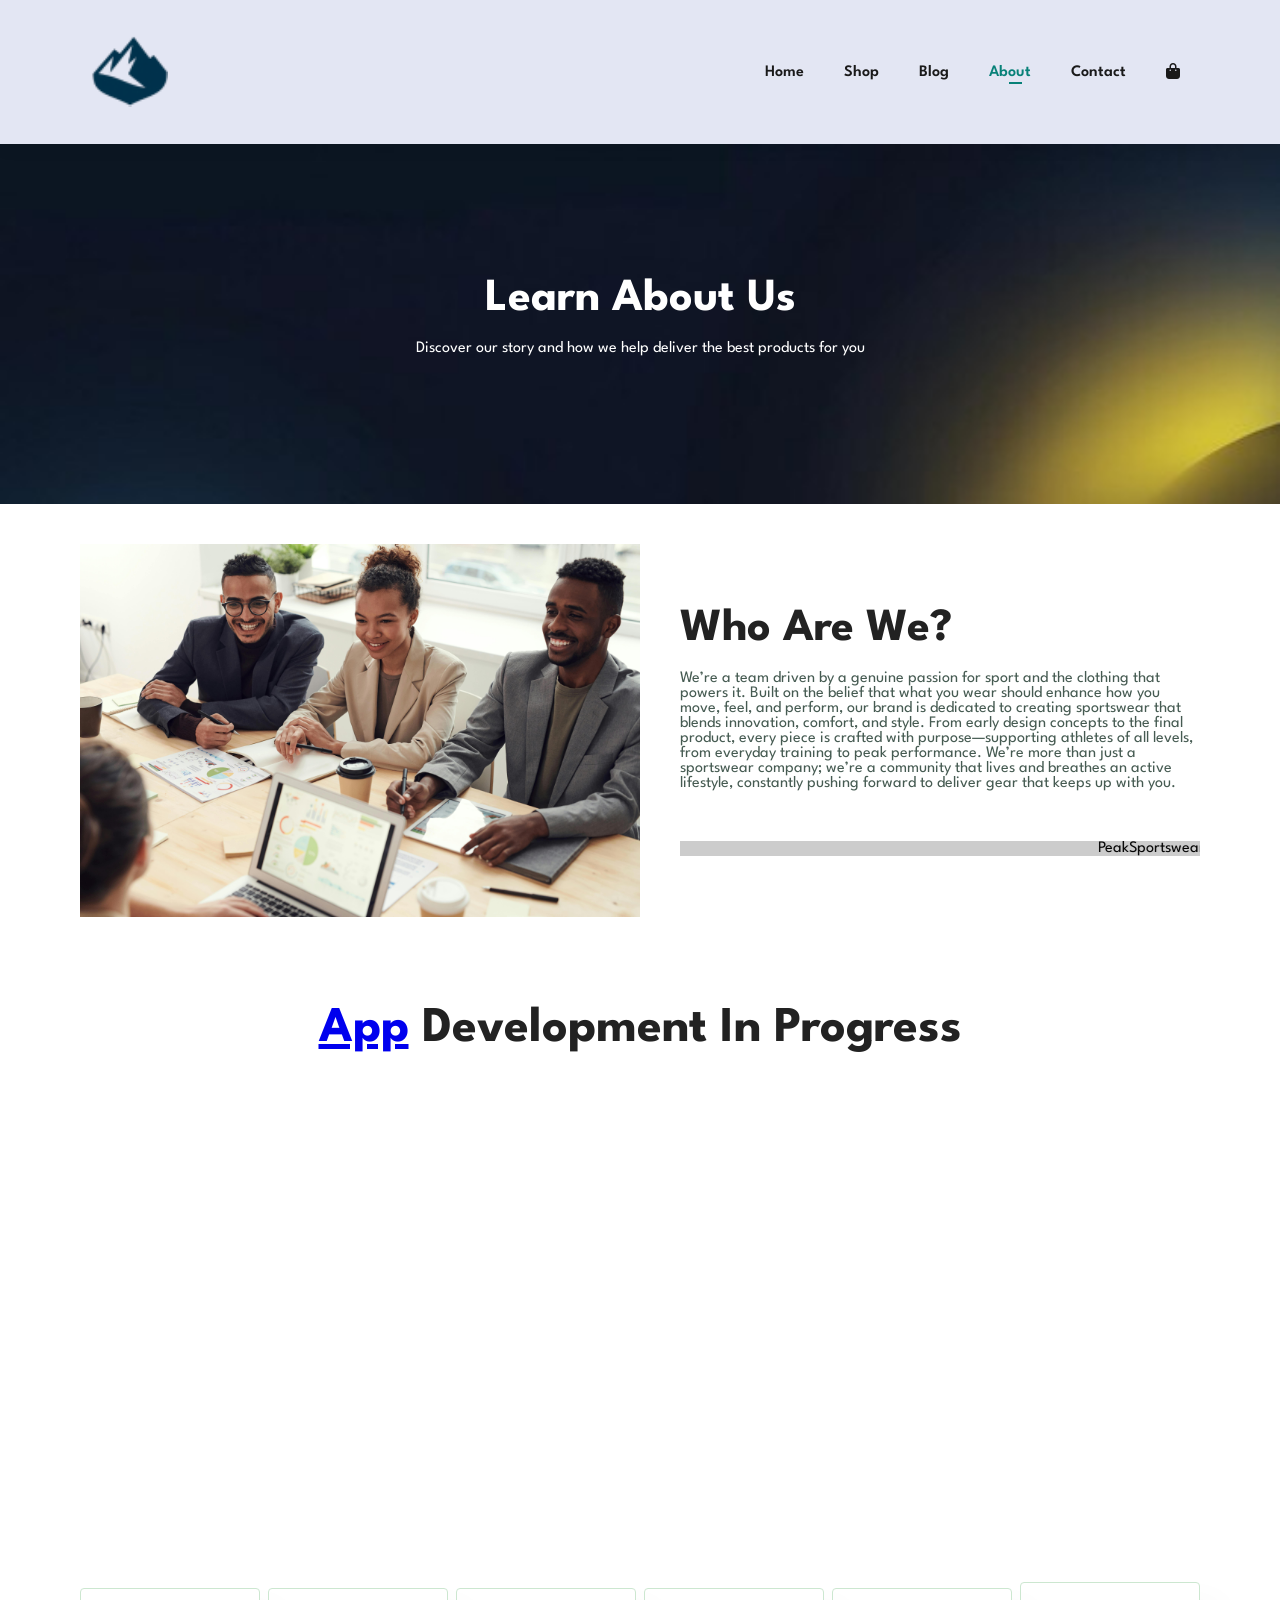
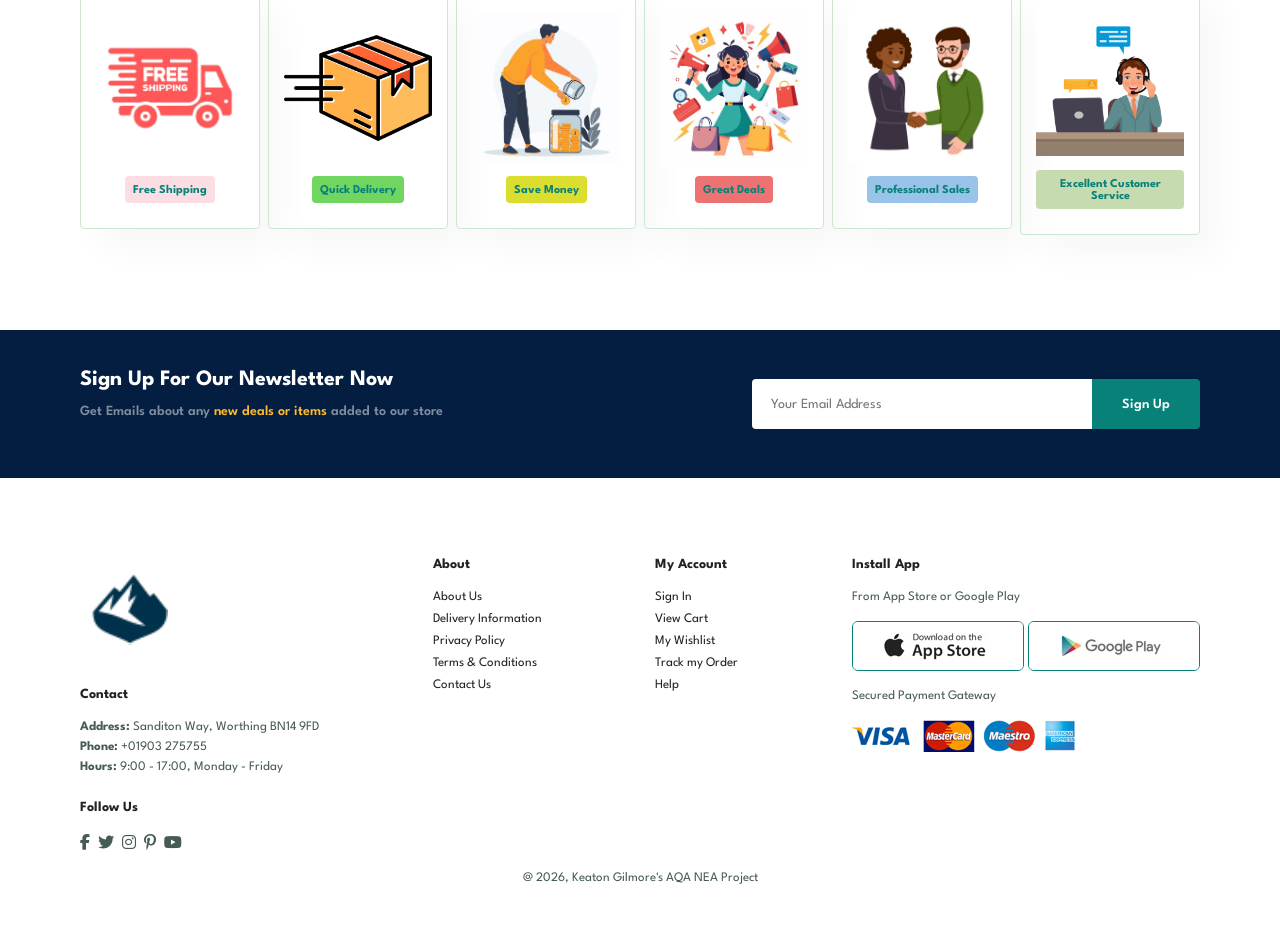
==== about.html @ 32281aee "index.html" ====
<!DOCTYPE html>
<html lang="en"> 

<head>
    <meta charset="UTF-8">
    <meta http-equiv="X-UA-compatible" content="IE=edge">
    <meta name="viewport" content="width=device-width, initial-scale=1.0">
    <title> PeakSportswear Project </title>
    <link rel="stylesheet" href="https://cdnjs.cloudflare.com/ajax/libs/font-awesome/6.5.1/css/all.min.css">
    <link rel="stylesheet" href="style.css">
</head>

<body>
      
    <section id="header">
        <a href="#"> <img src="img/logo.png" class="logo" alt=""></a> 

        <div> 
            <ul id="navbar">
                <li><a href="index.html">Home</a></li>
                <li><a href="shop.html">Shop</a></li>
                <li><a href="blog.html">Blog</a></li>
                <li><a class="active" href="about.html">About</a></li>
                <li><a href="contact.html">Contact</a></li>
                <li id="lg-bag"><a href="cart.html"><i class="fa-solid fa-bag-shopping"></i></a></li>
                <a href="#" id="close"><i class="far fa-times"></i></a>
            </ul>
        </div>
        <div id = "mobile">
            <a href="cart.html"><i class="fa-solid fa-bag-shopping"></i></a>
            <i id="bar" class="fas fa-outdent"></i>
        </div>
    </section>

    <section id="page-header" class="about-header">

        <h2>Learn About Us</h2>

        <p>Discover our story and how we help deliver the best products for you</p>
    </section>
  
    <section id="about-head" class="section-p1">
        <img src="img/about/A11.jpg" alt="">
        <div>
            <h2>Who Are We?</h2>
            <p>We’re a team driven by a genuine passion for sport and the clothing that powers it. Built on the belief that what you wear should enhance how you move, feel, and perform, our brand is dedicated to creating sportswear that blends innovation, comfort, and style. From early design concepts to the final product, every piece is crafted with purpose—supporting athletes of all levels, from everyday training to peak performance. We’re more than just a sportswear company; we’re a community that lives and breathes an active lifestyle, constantly pushing forward to deliver gear that keeps up with you.</p>
            <br><br>

            <marquee bgcolor="#ccc" loop="-1" scrollamount="5" width="100%">PeakSportswear was just founded in 2025 making it a very new company. This website is going to be used for Keaton's NEA however this website might be used as a template in the future.</marquee>
        </div>
    </section>

    <section id="about-app" class="section-p1">
        <h1> <a href="#">App</a> Development In Progress</h1>
        <div class="video">
            <video autoplay muted loop src="img/about/V1.mp4"></video>
        </div>
    </section>

    <section id="feature" class="section-p1">
    <div class="fe-box">
        <img src="img/truck.png" alt="">
        <h6>Free Shipping</h6>
    </div>
        <div class="fe-box">
        <img src="img/Icon2.png" alt="">
        <h6>Quick Delivery</h6>
    </div>
        <div class="fe-box">
        <img src="img/Icon3.jpg" alt="">
        <h6>Save Money</h6>
    </div>
        <div class="fe-box">
        <img src="img/Icon4.2.jpg" alt="">
        <h6>Great Deals</h6>
    </div>
        <div class="fe-box">
        <img src="img/Icon5.jpg" alt="">
        <h6>Professional Sales</h6>
    </div>
        <div class="fe-box">
        <img src="img/Icon6.1.jpg" alt="">
        <h6>Excellent Customer Service</h6>
 </section>

 <section id = "newsletter" class="section-p1 section-m1" >
        <div class="newstext">
            <h4>Sign Up For Our Newsletter Now</h4>
            <p>Get Emails about any <span>new deals or items</span> added to our store</p>
        </div>
        <div class="form">
         <input type="text" placeholder="Your Email Address">
         <button class="normal">Sign Up</button>
        </div>
    </section>

    <footer class="section-p1">
        <div class="col">
            <img class="logo" src="img/logo.png" alt="">
            <h4>Contact</h4>
            <p> <strong>Address:</strong> Sanditon Way, Worthing BN14 9FD </p>
            <p><strong>Phone:</strong> +01903 275755</p>
            <p><strong>Hours:</strong> 9:00 - 17:00, Monday - Friday</p>
            <div class="follow">
                <h4>Follow Us</h4>
                <div class="icon">
                    <i class="fab fa-facebook-f"></i>
                    <i class="fab fa-twitter"></i>
                    <i class="fab fa-instagram"></i>
                    <i class="fab fa-pinterest-p"></i>
                    <i class="fab fa-youtube"></i>
                </div>
            </div>
        </div>

        <div class="col">
            <h4>About</h4>
            <a href="#">About Us</a>
            <a href="#">Delivery Information</a>
            <a href="#">Privacy Policy</a>
            <a href="#">Terms & Conditions</a>
            <a href="#">Contact Us</a>
        </div>

        <div class="col">
            <h4>My Account</h4>
            <a href="#">Sign In</a>
            <a href="#">View Cart</a>
            <a href="#">My Wishlist</a>
            <a href="#">Track my Order</a>
            <a href="#">Help</a>
        </div>

        <div class="col install">
            <h4>Install App</h4>
            <p>From App Store or Google Play</p>
            <div class="row">
                <img src="img/pay/app.jpg" alt="">
                <img src="img/pay/play.jpg" alt="">
            </div>
            <p>Secured Payment Gateway</p>
            <img src="img/pay/pay.png" alt="">
        </div>

        <div class="copyright">
            <p>@ 2026, Keaton Gilmore's AQA NEA Project</p>
        </div>
    </footer>

  <script src="script.js"></script>
</body>

</html>
---- style.css ----
@import url('https://fonts.googleapis.com/css2?family=Spartan:wght@100;200;300;400;500;600;700;800;900&display=swap');


* {
  margin: 0;
  padding: 0;
  box-sizing: border-box;
  font-family: 'Spartan', sans-serif;
}

h1 {
  font-size: 50px;
  line-height: 64px;
  color: #222;
}

h2 {
  font-size: 46px;
  line-height: 54px;
  color: #222;

}


h4 {
  font-size: 20px;
  color: #222;
}

h6 {
  font-weight: 700;
  font-size: 12px;
}

p {
  font-size: 16px;
  color: #465b52;
  margin: 15px 0 20px 0;
}

.section-p1 {
  padding: 40px 80px;
}

.section-m1 {
  margin: 40px 0;
}

button.normal{
  font-size: 14px;
  font-weight: 600;
  padding: 15px 30px;
  color: #000;
  background-color: #fff;
  border-radius: 4px;
  cursor: pointer;
  border: none;
  outline: none;
  transition: 0.2s;
}


button.white {
  font-size: 13px;
  font-weight: 600;
  padding: 11px 18px;
  color: #fff;
  background-color: transparent;
  cursor: pointer;
  border: 1px solid #fff;
  outline: none;
  transition: 0.2s;
}



body {
  width: 100%;
}

/* Header */

#header {
  display: flex;
  align-items: center;
  justify-content: space-between;
  padding: 20px 80px;
  background: #e3e6f3;
  box-shadow: 0 5px 15px rgba(0, 0, 0, 0.06);
  z-index: 999;                                                  /* should be z-index: 999; */
  position: sticky;
  top: 0;
  left: 0;

}

#navbar {
  display: flex;
  align-items: center;
  justify-content: center;

}



#navbar li {
  list-style: none;
  padding: 0 20px;
  position: relative;
}

#navbar li a {
  text-decoration: none !important;
}

#navbar li a{
  text-decoration: none;
  font-size: 16px;
  font-weight: 600;
  color: #1a1a1a;
  position: relative;
}



#navbar li a:hover,
#navbar li a.active {
  color: #088178;
}

 
#navbar li a.active::after,
#navbar li a:hover ::after {
  content: "";
  width: 30%;
  height: 2px;
  background: #088178;
  position: absolute;
  bottom: -4px;
  left: 20px;
} 

#mobile{
  display: none;
  align-items: center;
}

#close {
  display: none;
}

/* Home page */
#hero{
  background-image: url("img/hero4.png");
  height: 90vh;
  width: 100%;
  background-size: cover;
  background-position: top 25% right 0;
  padding: 0 80px;
  display: flex;
  flex-direction: column;
  align-items: flex-start;
  justify-content: center;
}

#hero h4{
  padding-bottom: 15px;
}

#hero h1{
  color: #088178;
}

#hero button{
  background-image: url("img/button.png");
  background-color: transparent;
  color: #088178;
  border: 0;
  padding: 14px 80px 14px 65px;
  background-repeat: no-repeat;
  cursor: pointer;
  font-weight: 700;
  font-size: 15px;
}

#feature{
  display: flex;
  align-items: center;
  justify-content: space-between;
  flex-wrap: wrap;
}

#feature .fe-box{
  width: 180px;
  text-align: center;
  padding: 25px 15px;
  box-shadow: 20px 20px 34px rgb(0, 0, 0, 0.03);
  border: 1px solid #cce7d0;
  border-radius: 4px;
  margin: 15px 0;
}

#feature .fe-box:hover{
  box-shadow: 10px 10px 54px rgb(70, 62, 221, 0.1);
}

#feature .fe-box img {
  width: 100%;
  margin-bottom: 10px;
}

#feature .fe-box h6{
  padding: 9px 8px 6px 8px;
  line-height: 1;
  border-radius: 4px;
  color: #088178;
  background-color: #fddde4;
  display: inline-block;
}

#feature .fe-box:nth-child(2) h6{
   background-color: #70d65f;
}
#feature .fe-box:nth-child(3) h6{
   background-color: #dcde2f;
}
#feature .fe-box:nth-child(4) h6{
   background-color: #ed7373;
}
#feature .fe-box:nth-child(5) h6{
   background-color: #99c3e8;
}
#feature .fe-box:nth-child(6) h6{
   background-color: #c7dbb1;
}
#product1{
  text-align: center;
}

#product1 .pro-container{
  display: flex;
  justify-content: space-between;
  padding-top: 20px;
  flex-wrap: wrap;
}

#product1 .pro{
  width: 23%;
  min-width: 250px;
  padding: 10px;
  border: 1px solid #cce7d0;
  border-radius: 25px;
  cursor: pointer;
  box-shadow: 20px 20px 30px rgba(0, 0, 0, 0.02);
  margin: 15px 0;
  transition: 0.2s ease;
  position: relative;
}

#product1 .pro:hover{
    box-shadow: 20px 20px 30px rgba(0, 0, 0, 0.06);
}

#product1 .pro img{
width: 100%;
border-radius: 20px;
}

#product1 .pro .des{
  text-align: start;
  padding: 10px 0;
}

#product1 .pro .des span{
  color: #606063;
  font-size: 12px;
}

#product1 .pro .des h5{
  padding-top: 7px;
  color: #1a1a1a;
  font-size: 14px;
}


#product1 .pro .des i{
  font-size: 12px;
  color: rgb(243, 181, 25);
}

#product1 .pro .des h4{
  padding-top: 7px;
  font-size: 15px;
  font-weight: 700;
  color: #088178;
}

#product1 .pro .cart{
  width: 40px;
  height: 40px;
  line-height: 40px;
  border-radius: 50px;
  background-color: #e8f6ea;
  font-weight: 500;
  color: #088178;
  border: 1px solid #cce7d0;
  position: absolute;
  bottom: 20px;
  right: 10px;
}

#banner{
  display: flex;
  flex-direction: column;
  justify-content: center;
  align-items: center;
  text-align: center;
  background-image: url(img/banner/B2.png);
  width: 100%;
  height: 40vh;
  background-size: cover;
  background-position: center;
}

#banner h4{
  font-size: 32px;
}

#banner h2 {
  padding: 10px 0;
}

#banner h2 span {
  color: #ef3636;
}

#banner button:hover {
  background: #088178; 
  color: #fff;
}


#sm-banner{
  display: flex;
  justify-content: space-between;
  flex-wrap: wrap;
}


#sm-banner .banner-box{
  display: flex;
  flex-direction: column;
  justify-content: center;
  align-items: flex-start;
  background-image: url("img/banner/B10.0.jpg");
  min-width: 800px;
  height: 50vh;
  background-size: cover;
  background-position: center;
  padding: 30px;
}

#sm-banner .banner-box2{
  display: flex;
  flex-direction: column;
  justify-content: center;
  align-items: flex-start;
  background-image: url("img/banner/B11.jpg");
   min-width: 800px;
  height: 50vh;
  background-size: cover;
  background-position: center;
  padding: 30px;
}

#sm-banner h4 {
  color: #fff;
  font-size: 20px;
  font-weight: 300;
}

#sm-banner h2 {
  color: #fff;
  font-size: 28px;
  font-weight: 800;
}

#sm-banner span {
  color: #fff;
  font-size: 14px;
  font-weight: 500;
  padding-bottom: 15px;
}

#sm-banner .banner-box:hover button {
  background: #088178;
  border: 1px solid #088178;
}

#sm-banner .banner-box2:hover button {
  background: #088178;
  border: 1px solid #088178;
}

#banner3 {
  display: flex;
  justify-content: space-between;
  flex-wrap: wrap;
  padding: 0 80px;
}

#banner3 .banner-box{
  display: flex;
  flex-direction: column;
  justify-content: center;
  align-items: flex-start;
  background-image: url("img/banner/B12.jpg");
  min-width: 30%;
  height: 30vh;
  background-size: cover;
  background-position: center;
  padding: 20px;
  margin-bottom: 20px;
}


#banner3 .banner-box3{
  display: flex;
  flex-direction: column;
  justify-content: center;
  align-items: flex-start;
  background-image: url("img/banner/B13.jpg");
  min-width: 30%;
  height: 30vh;
  background-size: cover;
  background-position: center;
  padding: 20px;
  margin-bottom: 20px;
}

#banner3 .banner-box4{
  display: flex;
  flex-direction: column;
  justify-content: center;
  align-items: flex-start;
  background-image: url("img/banner/B14.jpg");
  min-width: 30%;
  height: 30vh;
  background-size: cover;
  background-position: center;
  padding: 20px;
  margin-bottom: 20px;
}

#banner3 h2 {
  color: #fff;
  font-weight: 900;
  font-size: 22px;
}

#banner3 h3 {
  color: #000;
  font-weight: 800;
  font-size: 15px;
}


#newsletter{
display: flex;
justify-content: space-between;
flex-wrap: wrap;
align-items: center;

background-repeat: no-repeat;
background-position: 20% 30%;
background-color: #041e42;
}

#newsletter h4{
  font-size: 22px;
  font-weight: 700;
  color: #fff;
}

#newsletter p{
  font-size: 14px;
  font-weight: 600;
  color: #818ea0;
}

#newsletter p span {
  color: #ffbd27;
}

#newsletter .form{
  display: flex;
  width: 40%;
}

#newsletter input{
  height: 3.125rem;
  padding: 0 1.25em;
  font-size: 14px;
  width: 100%;
  border: 1px solid transparent;
  border-radius: 4px;
  outline: none;
  border-top-right-radius: 0;
  border-bottom-right-radius: 0;
}


#newsletter button {
  background-color: #088178;
  color: #fff;
  white-space: nowrap;
  font-size: 14px;
  font-weight: 600;
  padding: 15px 30px;
  border-radius: 4px;
  cursor: pointer;
  border: none;
  outline: none;
  transition: 0.2s;
  border-top-left-radius: 0;
  border-bottom-left-radius: 0;
}

footer{
  display: flex;
  flex-wrap: wrap;
  justify-content: space-between;
}


footer .col{
 display: flex;
 flex-direction: column;
 align-items: flex-start ;
 margin-bottom:  20px;
}

footer .logo{
  margin-bottom: 30px;
}

footer h4{
  font-size: 14px;
  padding-bottom: 20px;
}

footer p{
  font-size: 13px;
 margin: 0 0 8px 0;
}

footer a {
  font-size: 13px;
  text-decoration: none;
  color: #222;
 margin-bottom: 10px;
}

footer .follow{
  margin-top: 20px;
}

footer .follow i{
 color: #465b52;
 padding-right: 4px;
 cursor: pointer;
}

footer .install .row img{
  border: 1px solid #088178;
  border-radius: 6px;
}

footer .install img{
  margin: 10px 0 15px 0;
}

footer .follow i:hover, 
footer a:hover{ 
  color: #088178;
}

footer .copyright{
  width: 100%;
  text-align: center;
}

@media (max-width:799px) {
  .section-p1 {
   padding: 40px 40px;
  }
  #navbar {
    display: flex;
    flex-direction: column;
    align-items: flex-start;
    justify-content: flex-start;
    position: fixed;
    top: 0;
    right: -300px;
    height: 100vh;
    width: 300px;
    background-color: #e3e6f3;
    box-shadow: 0 40px 60px rgba(0, 0, 0, 0.1);
    padding: 80px 0 0 10px;
    transition: 0.3s;
  }
 
 #navbar.active{
    right: 0px
  }
 #navbar li{
   margin-bottom: 25px;
  }
 #mobile{
    display: flex;
    align-items: center;
  }
  #mobile i{
    color: #1a1a1a;
    font-size: 24px;
    padding-left: 20px;
  }
  #close{
    display: initial;
    position: absolute;
    top: 30px;
    left: 30px;
    color: #222;
    font-size: 24px;
  }

  #lg-bag{
    display: none;
  }

  #hero {
    height: 70vh;
    padding: 0 80px;
    background-position: top 30% right 30%;
  } 

  #feature {

    justify-content: center; 
  }
  #feature .fe-box {
    margin: 15px 15px;
  }

  #product1 .pro-container {
    justify-content: center;
  }

  #product1 .pro {
    margin: 15px;
  }

 #banner3 {
    padding: 0 40px;
  }

  #banner3 .banner-box {
   width: 28%;
  }

  #newsletter .form {
    width: 70%;
  }

  /* Contact Page*/

  #form-details {
    padding: 40px;
  }

  #form-details form {
    width: 40%;
  }
}

/* Shop Page */

#page-header {
  background-image: url("img/banner/b1.jpg");
  width: 100%;
  height: 40vh;
  background-size: cover;
  display: flex;
  justify-content: center;
  text-align: center;
  flex-direction: column;
  padding: 14px;
}

#page-header h2,
#page-header p {
  color: #fff;
}

#pagination{
  text-align: center;
}

#pagination a{
  text-align: none;
  background-color: #088178;
  padding: 15px 20px;
  border-radius: 4px;
  color: #fff;
  font-weight: 600;
  text-decoration: none;
}

#pagination a i {
  font-size: 16px;
  font-weight: 600;
}

/* Single product Page */

#prodetails {
  display: flex;
  margin-top: 20px;
}


#prodetails .single-pro-image{
  width: 40%;
  margin-right: 50px;
}

.small-img-group {
  display: flex;
  justify-content: space-between;
}

#prodetails .single-pro-details {
  width: 50%;
  padding-top: 30px;
}

#prodetails .single-pro-details h4{
  padding: 40px 0 20px 0 ;
}

#prodetails .single-pro-details h2{
  font-size: 26px;
}

#prodetails .single-pro-details select{
 display: block;
 padding: 5px 10px;
 margin-bottom: 10px;
}

#prodetails .single-pro-details input{
 width: 50px;
 height: 47px;
 padding: 10px;
 font-size: 16px;
 margin-right: 10px;
}

#prodetails .single-pro-details input:focus{
  outline: none;
}

#prodetails .single-pro-details button{
  background-color: #088178;
  color: #fff;
}

#prodetails .single-pro-details span{
  line-height: 25px;
}

/* Blog Page */

#page-header.blog-header {
  background-image: url("img/banner/b19.jpg");

}

#blog {
  padding: 150px 150px 0 150px;
}

#blog .blog-box{
  display: flex;
  align-items: center;
  width: 100%;
  position: relative;
  padding-bottom: 90px;
}

#blog .blog-img{
  width: 50% ;
  margin-right: 40px;
}


#blog img {
  width: 100%;
  height: 300px;
  object-fit: cover;
}

#blog .blog-details {
  width: 50%;
}

#blog .blog-details a {
  text-decoration: none;
  font-size: 11px;
  color: #000;
  font-weight: 700;
  position: relative;
  transition: 0.3s;
}

#blog .blog-details a::after{
  content: "";
  width: 50px;
  height: 1px;
  background-color: #000;
  position: absolute;
  top: 4px;
  right: -60px;
}

#blog .blog-details a:hover{
  color: #088178;
}

#blog .blog-details a:hover::after {
  background-color: #088178;
}

#blog .blog-box h1{
  position: absolute;
  top: -40px;
  left: 0;
  font-size: 70px;
  font-weight: 700;
  color: #c9cbce;
  z-index: -9;
}

/* About Page */

#page-header.about-header{
  background-image: url("img/about/A10.jpg");
}

#about-head{
  display: flex;
  align-items: center;
}

#about-head img{
  width: 50%;
  height: auto;
}

#about-head div{
  padding-left: 40px;
}

#about-app {
  text-align: center;
}

#about-app .video{
  width: 70%;
  height: 100%;
  margin: 30px auto 0 auto;
}

#about-app .video video{
  width: 100%;
  height: 100%;
  border-radius: 20px;
}

/* Contact Page */

#contact-details{
  display: flex;
  align-items: center;
  justify-content: space-between;
}

#contact-details.details{
  width: 40%;
}

#contact-details.details span,
#form-details form span{
  font-size: 12px;
}

#contact-details.details h2,
#form-details form h2{
  font-size: 26px;
  line-height: 35px;
  padding: 20px 0;
}

#contact-details.details h3{
  font-size: 16px;
  padding-bottom: 15px;

}

#contact-details .details li{
  list-style: none;
  display: flex;
  padding: 10px 0;
}

#contact-details .details li i{
  font-size: 14px;
  padding-right: 22px;
}


#contact-details .details li p{
  margin: 0;
  font-size: 14px;
}

#contact-details .map {
  width: 55%;
  height: 400px;
}

#contact-details .map iframe{
  width: 100%;
  height: 100%;
}

#form-details {
  display: flex;
  justify-content: space-between;
  margin: 30px;
  padding: 80px;
  border: 1px solid;
  color: #e1e1e1;
}

#form-details form{
  width: 65%;
  display: flex;
  flex-direction: column;
}

#form-details form input,
#form-details form textarea{
  width: 100%;
  padding: 12px 15px;
  outline: none;
  margin-bottom: 20px;
  border: 1px solid #e1e1e1;
}

#form-details form button {
  background-color: #088178;
  color: #fff;
  width: 150px;
}

#form-details .people div{
  padding-bottom: 25px;
  display: flex;
  align-items: flex-start;
}

#form-details .people div img{
  width: 65px;
  height: 65px;
  object-fit: cover;
  margin-right: 15px;
}

#form-details .people div p{
  margin: 0;
  font-size: 13px;
  line-height: 25px;
}

#form-details .people div p span{
  display: block;
  font-size: 16px;
  font-weight: 600;
  color: #000;
}







@media (max-width: 477px) {
  .section-p1 {
    padding: 20px;
  }
  
  #header {
    padding: 10px 30px;
  }
  h1{
    font-size: 38px;
  }
  h2{
    font-size: 32px;
  }

  #hero{
    padding: 0 20px;
    background-position: 55%;
  }
  #feature {
    justify-content: space-between;
  }
  #feature .fe-box {
    width: 155px;
    margin: 0 0 15px 0;
  }

  #product1 .pro {
    width: 100%;
  }

  #banner {
    height: 40vh;
  }

  #sm-banner .banner-box {
    height: 40vh;
  }

  #sm-banner .banner-box2 {
    margin-top: 20px;
  }

  #banner3 {
    padding: 0 20px;
  }

  #banner3 .banner-box {
    width: 100%;
  }

  #newsletter {
    padding: 40px 20px;
  }

  #newsletter .form {
    width: 100%;
  }

  footer .copyright {
    text-align: start;
  }

  /* Single product */
  #prodetails {
    display: flex;
    flex-direction: column;
  }

  #prodetails .single-pro-image {
    width: 100%;
    margin-right: 0px;
  }

  #prodetails .single-pro-details {
    width: 100%;
  }

  /* Blog Page */

  #blog {
    padding: 100px 20px 0 20px;
  }

  #blog .blog-box {
    display: flex;
    flex-direction: column;
    align-items: flex-start;
  }

  #blog .blog-img {
    width: 100%;
    margin-right: 0px;
    margin-bottom: 30px;
  }

  #blog .blog-details {
    width: 100%;
  }

  /* About Page*/

  #about-head {
    flex-direction: column;
  }

  #about-head img {
    width: 100%;
    margin-bottom: 20px;
  }

  #about-head div {
    padding-left: 0px;
  }

  #about-app .video {
    width: 100%;
  }

  /* Contact Page */

  #contact-details {
    flex-direction: column;
  }

  #contact-details .details{
    width: 100%;
    margin-bottom: 30px;
  }

  #contact-details .map{
    width: 100%;
  }

  #form-details{
    margin: 10px;
    padding: 10px 30px;
    flex-wrap: wrap;
  }

  #form-details form {
    width: 100%;
    margin-bottom: 30px;
  }
}
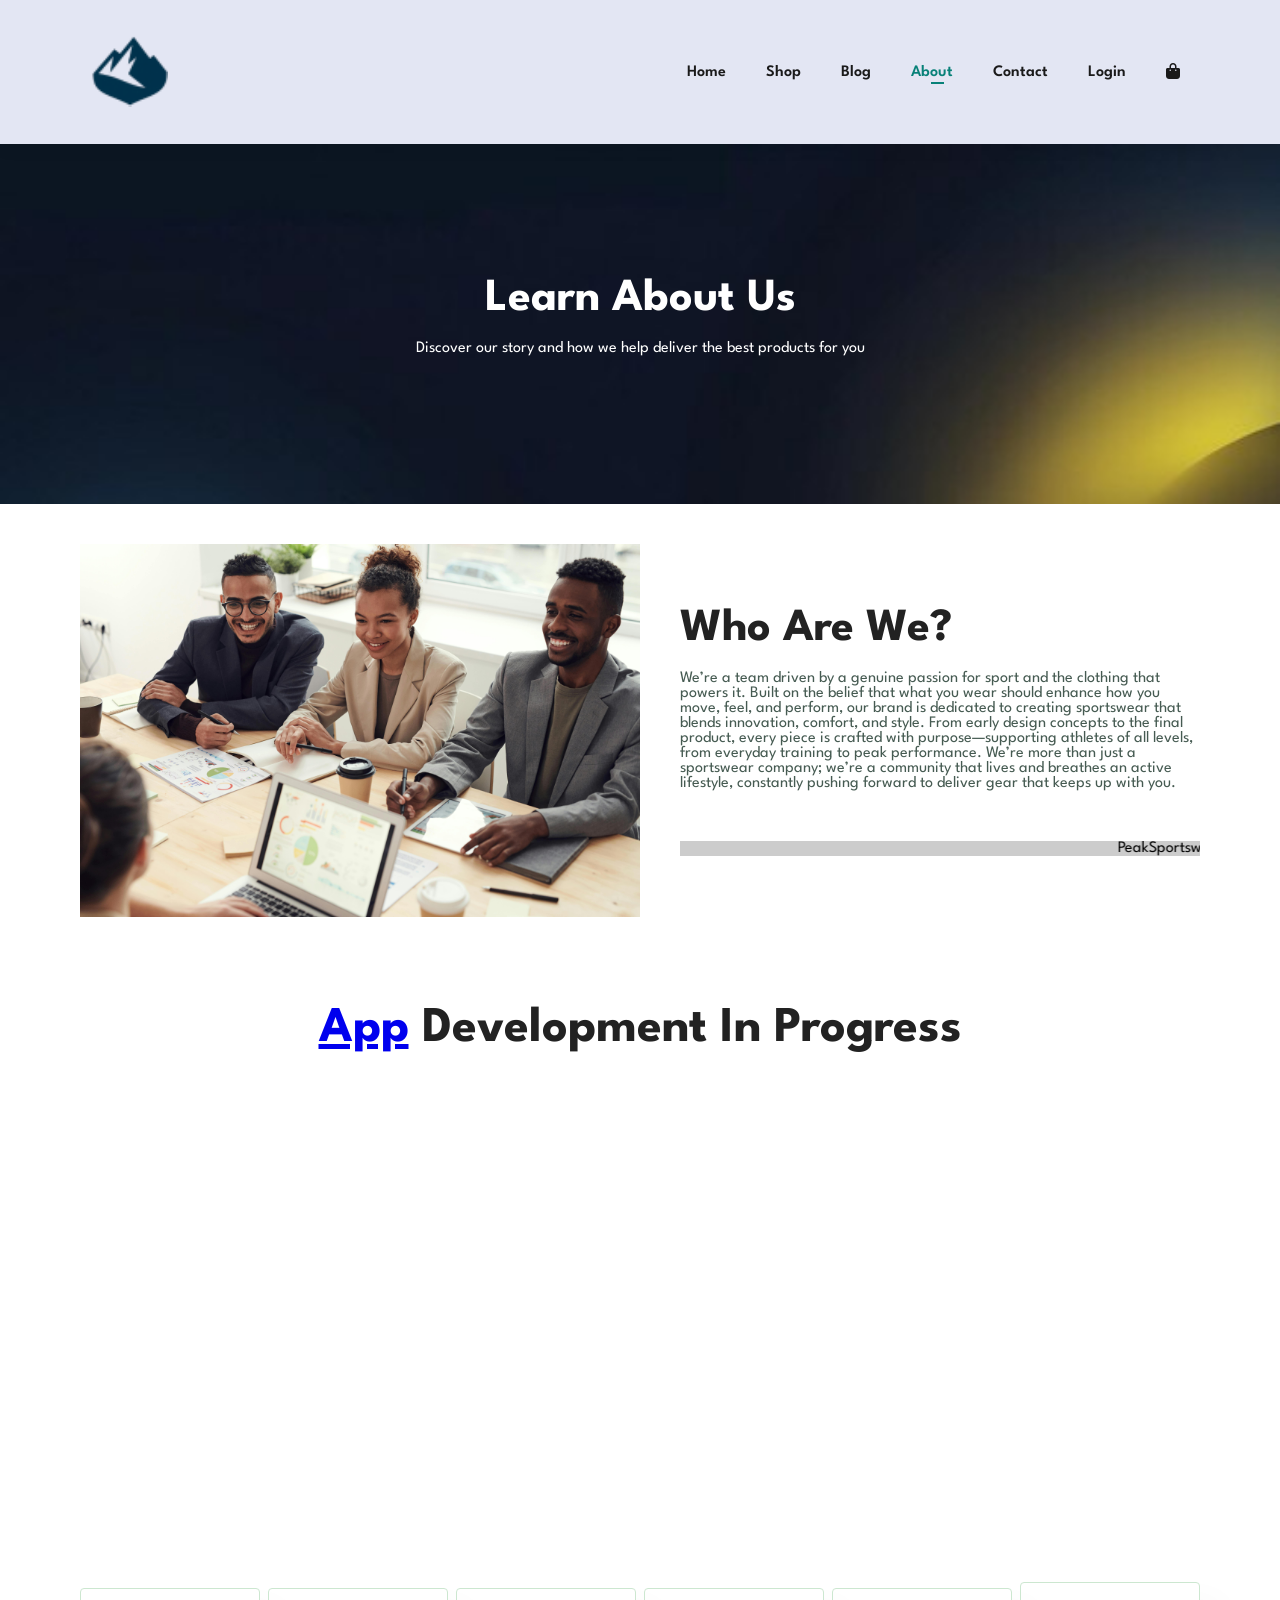
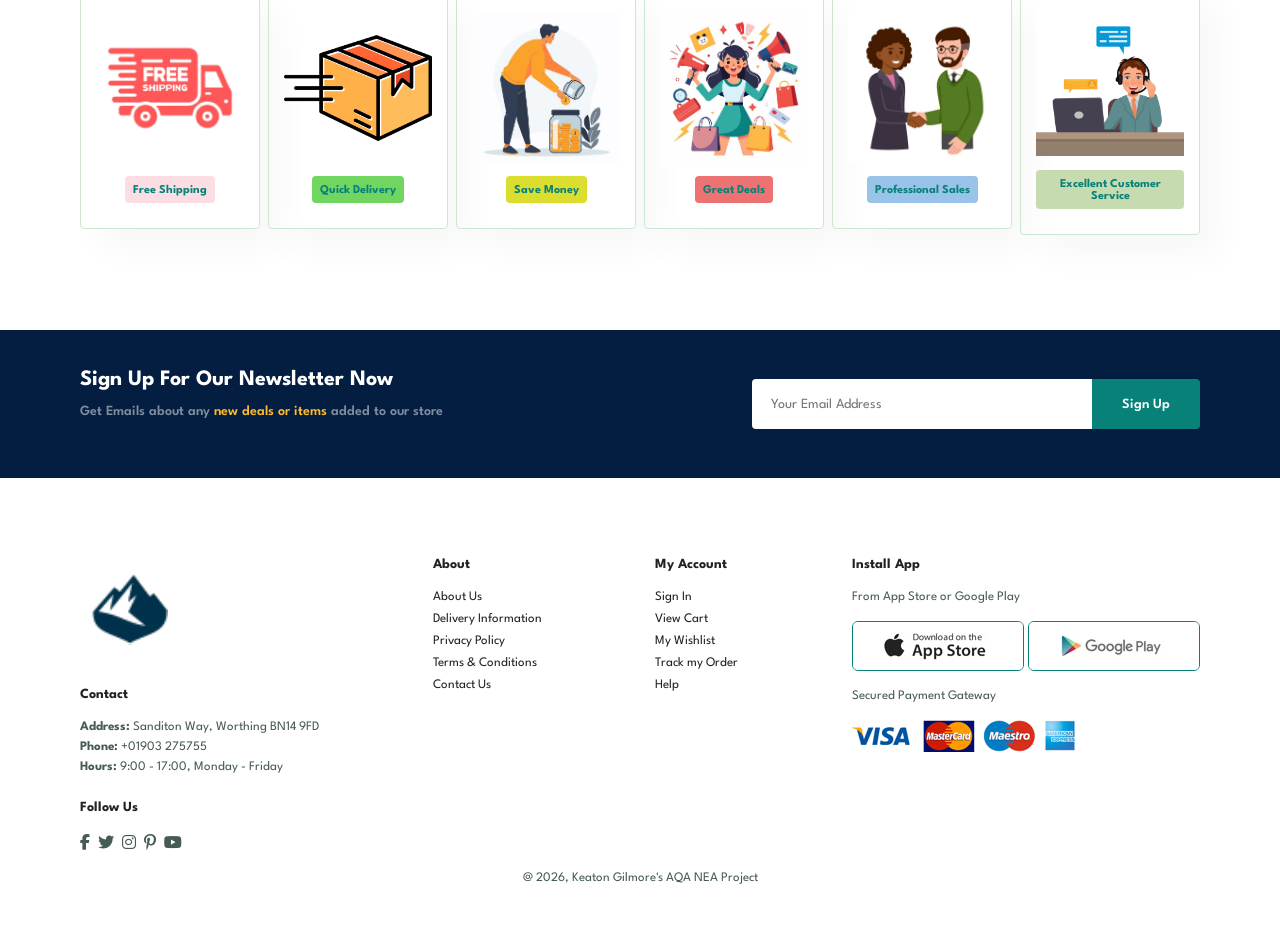
==== commit 55b243f7: "about.html" ====
--- a/about.html
+++ b/about.html
@@ -17,11 +17,12 @@
 
         <div> 
             <ul id="navbar">
-                <li><a href="index.html">Home</a></li>
+                <li><a href="index.php">Home</a></li>
                 <li><a href="shop.html">Shop</a></li>
                 <li><a href="blog.html">Blog</a></li>
                 <li><a class="active" href="about.html">About</a></li>
                 <li><a href="contact.html">Contact</a></li>
+                <li><a href="login.php">Login</a></li>
                 <li id="lg-bag"><a href="cart.html"><i class="fa-solid fa-bag-shopping"></i></a></li>
                 <a href="#" id="close"><i class="far fa-times"></i></a>
             </ul>
--- a/style.css
+++ b/style.css
@@ -723,6 +723,24 @@
 
 /* Single product Page */
 
+.small-img-group {
+    display: flex;
+    gap: 10px;
+}
+
+.small-img-col {
+    flex-basis: 24%;
+    max-width: 24%;
+}
+
+.small-img {
+    width: 100%;
+    height: 175px; 
+    object-fit: cover;
+    cursor: pointer;
+    border-radius: 6px;
+}
+
 #prodetails {
   display: flex;
   margin-top: 20px;
@@ -1000,6 +1018,187 @@
   color: #000;
 }
 
+/* Cart */
+
+#cart table img {
+  width: 70px;
+  height: auto;
+  border-radius: 6px;
+}
+
+#cart table td,
+#cart table th {
+  font-size: 16px;
+  padding: 12px 8px;
+}
+
+#cart input[type="number"] {
+  width: 60px;
+  padding: 6px;
+  font-size: 16px;
+}
+
+#cart-total-box {
+    margin-top: 20px;
+    text-align: right;
+    padding: 15px 0;
+    border-top: 2px solid #ddd;
+}
+
+#cart-total-box h3 {
+    font-size: 22px;
+    font-weight: 600;
+}
+
+#cart-total {
+    color: #27ae60;
+    font-weight: 700;
+}
+
+/* Login */
+
+#signIn {
+    display: none;
+}
+
+body.login-page{
+  background-color: #c9d6ff;
+}
+
+.container {
+    width: 400px;
+    margin: 60px auto;
+    background: #fff;
+    padding: 30px 40px;
+    border-radius: 12px;
+    box-shadow: 0 4px 20px rgba(0,0,0,0.1);
+    transition: 0.3s ease;
+}
+
+.container:hover {
+    transform: translateY(-3px);
+}
+
+
+.form-title {
+    text-align: center;
+    font-size: 28px;
+    margin-bottom: 20px;
+    color: #222;
+}
+
+
+.input-group {
+    position: relative;
+    margin: 20px 0;
+}
+
+.input-group i {
+    position: absolute;
+    top: 50%;
+    left: 14px;
+    transform: translateY(-50%);
+    font-size: 18px;
+    color: #555;
+    pointer-events: none;
+}
+
+.input-group input {
+    width: 100%;
+    padding: 12px 12px 12px 45px; /* space for icon */
+    border: 1px solid #ccc;
+    border-radius: 8px;
+    font-size: 16px;
+}
+
+.input-group input:focus {
+    border-color: #088178;
+    box-shadow: 0 0 5px rgba(8,129,120,0.3);
+}
+
+
+.btn, 
+#signInButton, 
+#signUpButton {
+    width: 100%;
+    padding: 12px;
+    background: #088178;
+    color: #fff;
+    border: none;
+    border-radius: 8px;
+    font-size: 18px;
+    cursor: pointer;
+    margin-top: 10px;
+    transition: 0.3s ease;
+}
+
+.btn:hover,
+#signInButton:hover,
+#signUpButton:hover {
+    background: #066b63;
+}
+
+
+.or {
+    text-align: center;
+    margin: 20px 0;
+    color: #777;
+}
+
+
+.icons {
+    text-align: center;
+    margin-bottom: 20px;
+}
+
+.icons i {
+    font-size: 28px;
+    margin: 0 10px;
+    cursor: pointer;
+    color: #555;
+    transition: 0.3s ease;
+}
+
+.icons i:hover {
+    color: #088178;
+}
+
+
+.links {
+    text-align: center;
+    margin-top: 10px;
+}
+
+.links p {
+    margin-bottom: 8px;
+    color: #444;
+}
+
+.links button {
+    background: transparent;
+    border: none;
+    color: #088178;
+    font-size: 16px;
+    cursor: pointer;
+    transition: 0.3s ease;
+}
+
+.links button:hover {
+    text-decoration: underline;
+}
+
+/* Recover password */
+.recover a {
+    color: #088178;
+    font-size: 14px;
+    text-decoration: none;
+}
+
+.recover a:hover {
+    text-decoration: underline;
+}
+
+
 
 
 
